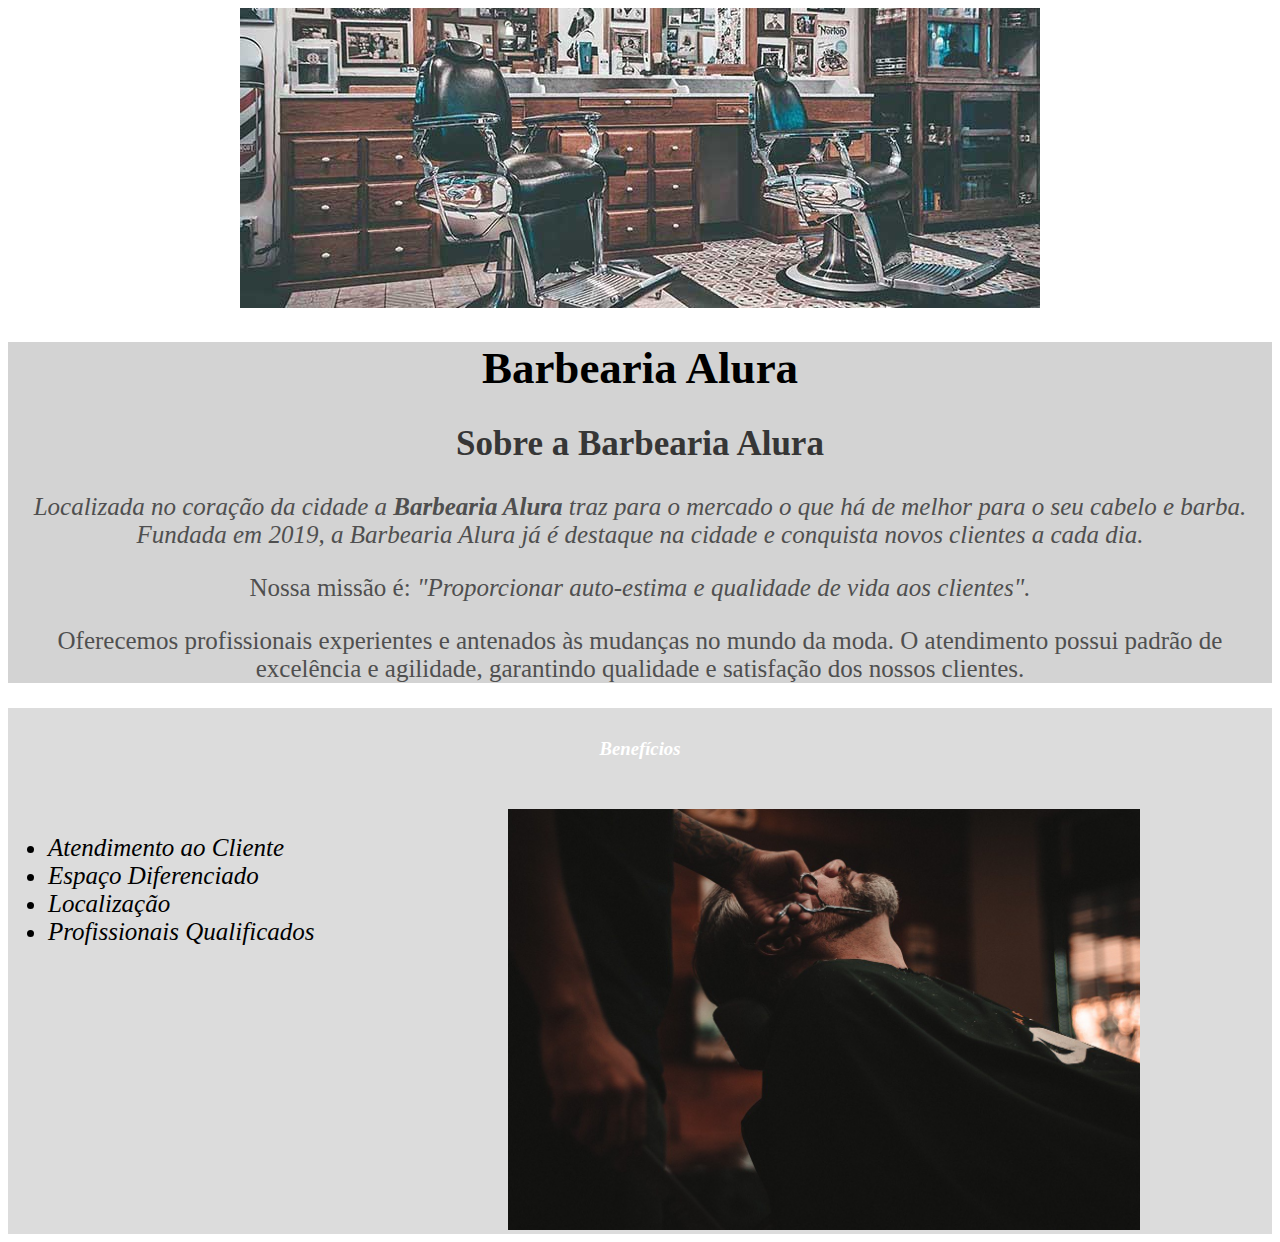
==== index.html @ 8a56acd7 "Add files via upload" ====
<!DOCTYPE html>
<html lang="en" dir="ltr">
  <head>
    <meta charset="utf-8">
    <title>Barbearia Alura</title>
    <link rel="stylesheet" href="pagina.css">
  </head>

  <body>

    <center><img src="banner.jpg"></center>

    <div class="principal">

    <h1 class="titulo-principal">Barbearia Alura</h1>

    <h2 class="titulo-secundario">Sobre a Barbearia Alura</h2>

<center><p id="texto">Localizada no coração da cidade a <strong> Barbearia Alura </strong> traz para o mercado o que há de melhor para o seu cabelo e barba. Fundada em 2019, a Barbearia Alura já é destaque na cidade e conquista novos clientes a cada dia.</p></center>

<center><p id="texto2"> Nossa missão é: <em> "Proporcionar auto-estima e qualidade de vida aos clientes".</em></p></center>

<center><p id="texto3"> Oferecemos profissionais experientes e antenados às mudanças no mundo da moda. O atendimento possui padrão de excelência e agilidade, garantindo qualidade e satisfação dos nossos clientes.</p></center>

</div>

<div class="beneficios">
  <h3 class="titulo-terciario">Benefícios</h3>
  <ul>
    <li class="itens">Atendimento ao Cliente</li>
    <li class="itens">Espaço Diferenciado</li>
    <li class="itens">Localização</li>
    <li class="itens">Profissionais Qualificados</li>
  </ul>
  <img src="beneficios.jpg" id="beneficios">


</div>

 </body>
</html>
---- pagina.css ----
.principal{
  background: #D3D3D3;
}
.titulo-principal{
  text-align: center;
  font-size: 45px;
}
.titulo-secundario{
  text-align: center;
  font-size: 35px;
  color: #363636;
}
#texto{
  font-size: 25px;
  color: #4F4F4F;
  font-style: italic;
}
#texto2{
  font-size: 25px;
  color: #4F4F4F;
}
#texto3{
  font-size: 25px;
  color: #4F4F4F;
}
.titulo-terciario{
  text-align: center;
  font-style: italic;
  color: #FFFFFF;
  padding: 30px;
}
.itens{
  font-style: italic;
  color: #000000;
}
.beneficios{
  background: #DCDCDC;
}
ul{
  display: inline-block;
  font-size: 25px;
  vertical-align: top;
  margin-right: 15%;
}
#beneficios{
  width: 50%;
}
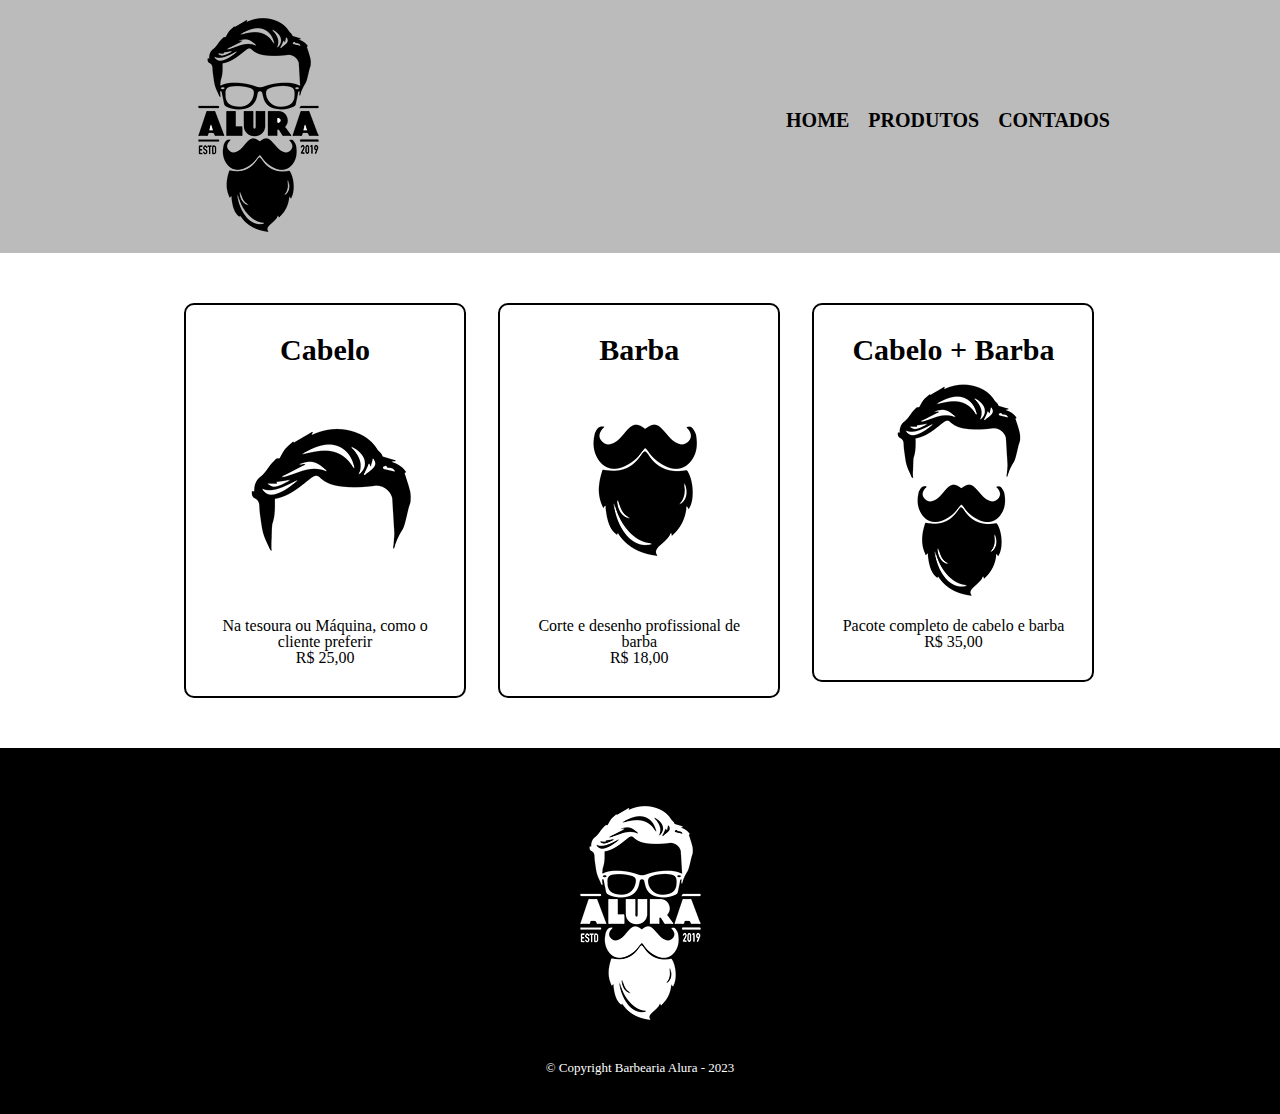
==== commit 1ea35463: "Add files via upload" ====
--- a/index.html
+++ b/index.html
@@ -2,40 +2,48 @@
 <html lang="en" dir="ltr">
   <head>
     <meta charset="utf-8">
-    <title>Barbearia Alura</title>
-    <link rel="stylesheet" href="pagina.css">
-  </head>
+    <title>Produtos - Barbearia Alura</title>
 
-  <body>
-
-    <center><img src="banner.jpg"></center>
-
-    <div class="principal">
-
-    <h1 class="titulo-principal">Barbearia Alura</h1>
-
-    <h2 class="titulo-secundario">Sobre a Barbearia Alura</h2>
-
-<center><p id="texto">Localizada no coração da cidade a <strong> Barbearia Alura </strong> traz para o mercado o que há de melhor para o seu cabelo e barba. Fundada em 2019, a Barbearia Alura já é destaque na cidade e conquista novos clientes a cada dia.</p></center>
-
-<center><p id="texto2"> Nossa missão é: <em> "Proporcionar auto-estima e qualidade de vida aos clientes".</em></p></center>
-
-<center><p id="texto3"> Oferecemos profissionais experientes e antenados às mudanças no mundo da moda. O atendimento possui padrão de excelência e agilidade, garantindo qualidade e satisfação dos nossos clientes.</p></center>
-
-</div>
-
-<div class="beneficios">
-  <h3 class="titulo-terciario">Benefícios</h3>
-  <ul>
-    <li class="itens">Atendimento ao Cliente</li>
-    <li class="itens">Espaço Diferenciado</li>
-    <li class="itens">Localização</li>
-    <li class="itens">Profissionais Qualificados</li>
-  </ul>
-  <img src="beneficios.jpg" id="beneficios">
-
-
-</div>
-
- </body>
+    <link rel="stylesheet" href="reset.css">
+    <link rel="stylesheet" href="style.css">
+</head>
+<body>
+  <header>
+    <div class="caixa">
+      <h1><img src="logo.jpg"></h1>
+      <nav>
+        <ul>
+          <li><a href="index.html">Home</a></li>
+          <li><a href="produtos.html">Produtos</a></li>
+          <li><a href="contatos.html">Contados</a></li>
+        </ul>
+      </nav>
+  </header>
+  <main>
+    <ul class="produtos">
+      <li>
+        <h2>Cabelo</h2>
+      <img src="cabelo.jpg">
+      <p class="produto-descricao"> Na tesoura ou Máquina, como o cliente preferir</p>
+      <p class="preco-produto">R$ 25,00</p>
+    </li>
+    <li>
+      <h2>Barba</h2>
+      <img src="barba.jpg">
+      <p class="produto-descricao">Corte e desenho profissional de barba</p>
+      <p class="preco-produto">R$ 18,00</p>
+    </li>
+    <li>
+      <h2>Cabelo + Barba</h2>
+      <img src="cabeloebarba.jpg">
+      <p class="produto-descricao">Pacote completo de cabelo e barba</p>
+      <p class="preco-produto">R$ 35,00</p>
+     </li>
+    </ul>
+  </main>
+    <footer>
+      <img src="rodape.png">
+      <p class="copyright">&copy; Copyright Barbearia Alura - 2023</p>
+    </footer>
+  </body>
 </html>
--- a/style.css
+++ b/style.css
@@ -0,0 +1,116 @@
+header{
+  background: #BBBBBB;
+}
+.caixa{
+  position: relative;
+  width: 940px;
+  margin: 0 auto;
+}
+nav{
+  position: absolute;
+  top: 110px;
+  right: 0;
+}
+nav li{
+  display: inline;
+  margin: 0 0 0 15px;
+}
+nav a{
+  text-transform: uppercase;
+  color: #000000;
+  font-weight: bold;
+  font-size: 20px;
+  text-decoration: none;
+}
+nav a:hover{
+  color: #C78C19;
+  text-decoration: underline;
+}
+main{
+  width: 940px;
+  margin: auto;
+}
+form{
+  margin: 40px 0;
+}
+form label, form legend{
+  display: block;
+  font-size: 20px;
+  margin: 0 0 10px;
+}
+.inputpadrao{
+  display: block;
+  margin: 0 0 20px;
+  padding: 10px 25px;
+  width: 50%;
+}
+.checkbox{
+  margin: 20px 0;
+}
+.enviar{
+  width: 40%;
+  padding: 15px 0;
+  background: orange;
+  color: white;
+  font-weight: bold;
+  font-size: 18px;
+  border: none;
+  border-radius: 5px;
+  transition: 1s all;
+  cursor: pointer;
+}
+.enviar:hover {
+  background: darkorange;
+  transform: scale(1.2);
+}
+table{
+  margin: 20px 0 40px;
+}
+thead{
+  background: #555555;
+  color: white;
+  font-weight: bold;
+}
+td, th{
+  border: 1px solid #000000;
+  padding: 8px 15px;
+}
+footer{
+  text-align: center;
+  background: #000000;
+  padding: 40px 0;
+}
+.copyright{
+  color: #FFFFFF;
+  font-size: 13px;
+  margin: 20px 0 0;
+}
+.produtos{
+  width: 940px;
+  margin: 0 auto;
+  padding: 50px 0;
+}
+.produtos li{
+  display: inline-block;
+  text-align: center;
+  width: 30%;
+  vertical-align: top;
+  margin: 0 1.5%;
+  padding: 30px 20px;
+  box-sizing: border-box;                                                                                                                                                                                                                                                                                                                                                                                                                                                                                                                                                                                                                                                                                                                                                                                                                                                                                                                                                                                                                                                                                                                                                                      
+  border: 2px solid #000000;
+  border-radius: 10px;
+}
+.produtos li:hover{
+  border-color: #C78C19;
+}
+.produtos li:active{
+  border-color: #008C19;
+}
+.produtos li:hover h2{
+  font-size: 34px;
+}
+.produtos h2{
+  font-size: 30px;
+  font-weight: bold;
+}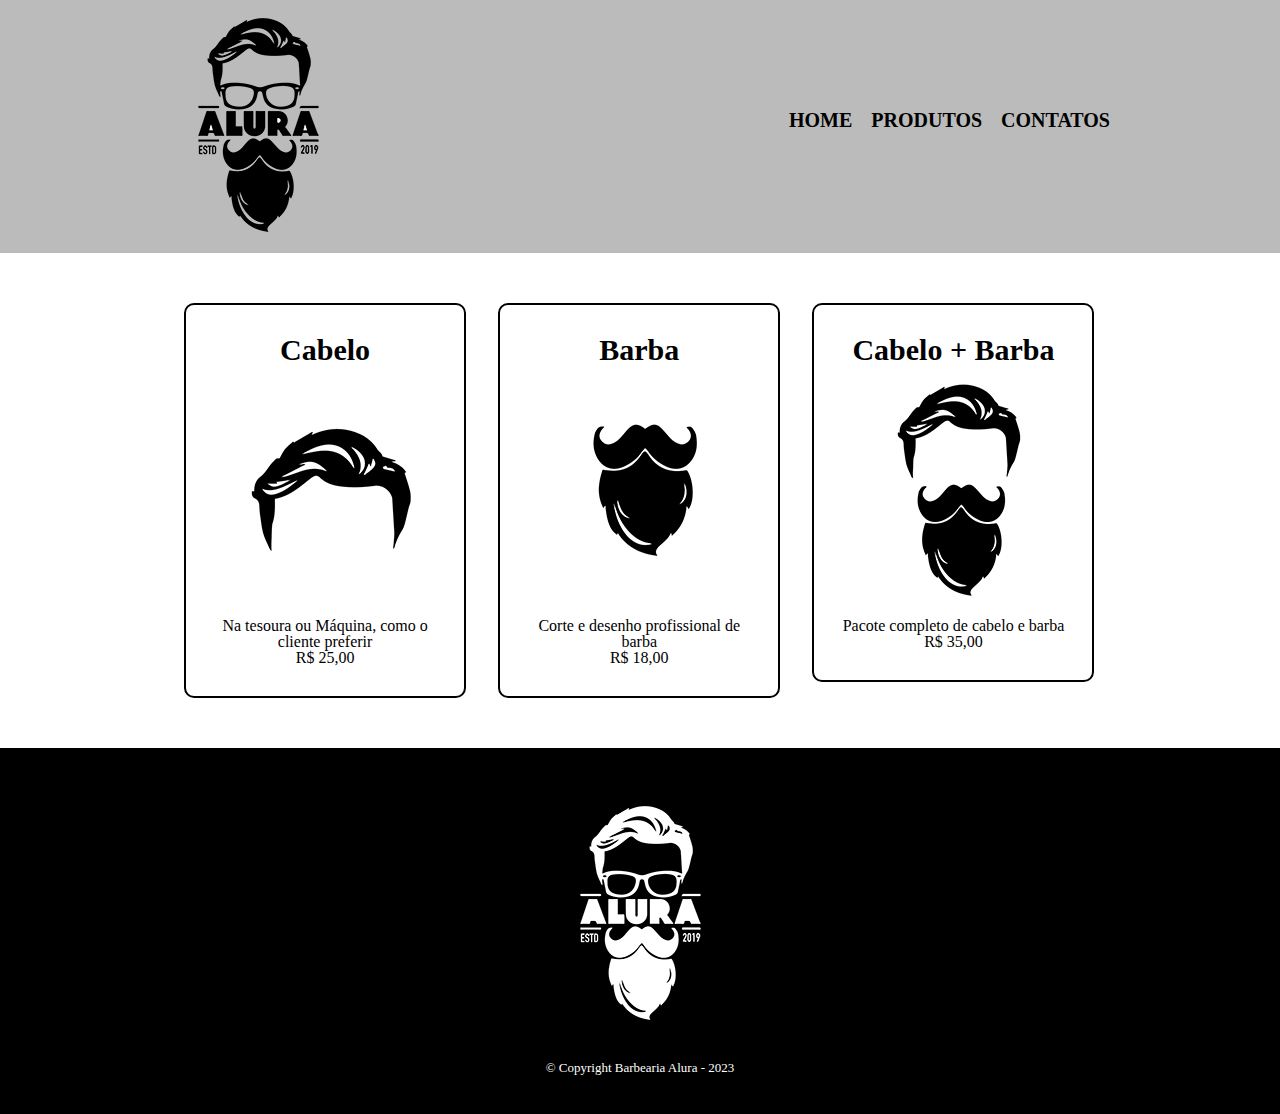
==== commit 4284c929: "Update index.html" ====
--- a/index.html
+++ b/index.html
@@ -13,9 +13,9 @@
       <h1><img src="logo.jpg"></h1>
       <nav>
         <ul>
-          <li><a href="index.html">Home</a></li>
-          <li><a href="produtos.html">Produtos</a></li>
-          <li><a href="contatos.html">Contados</a></li>
+          <li><a href="pagina.html">Home</a></li>
+          <li><a href="index.html">Produtos</a></li>
+          <li><a href="contatos.html">Contatos</a></li>
         </ul>
       </nav>
   </header>
